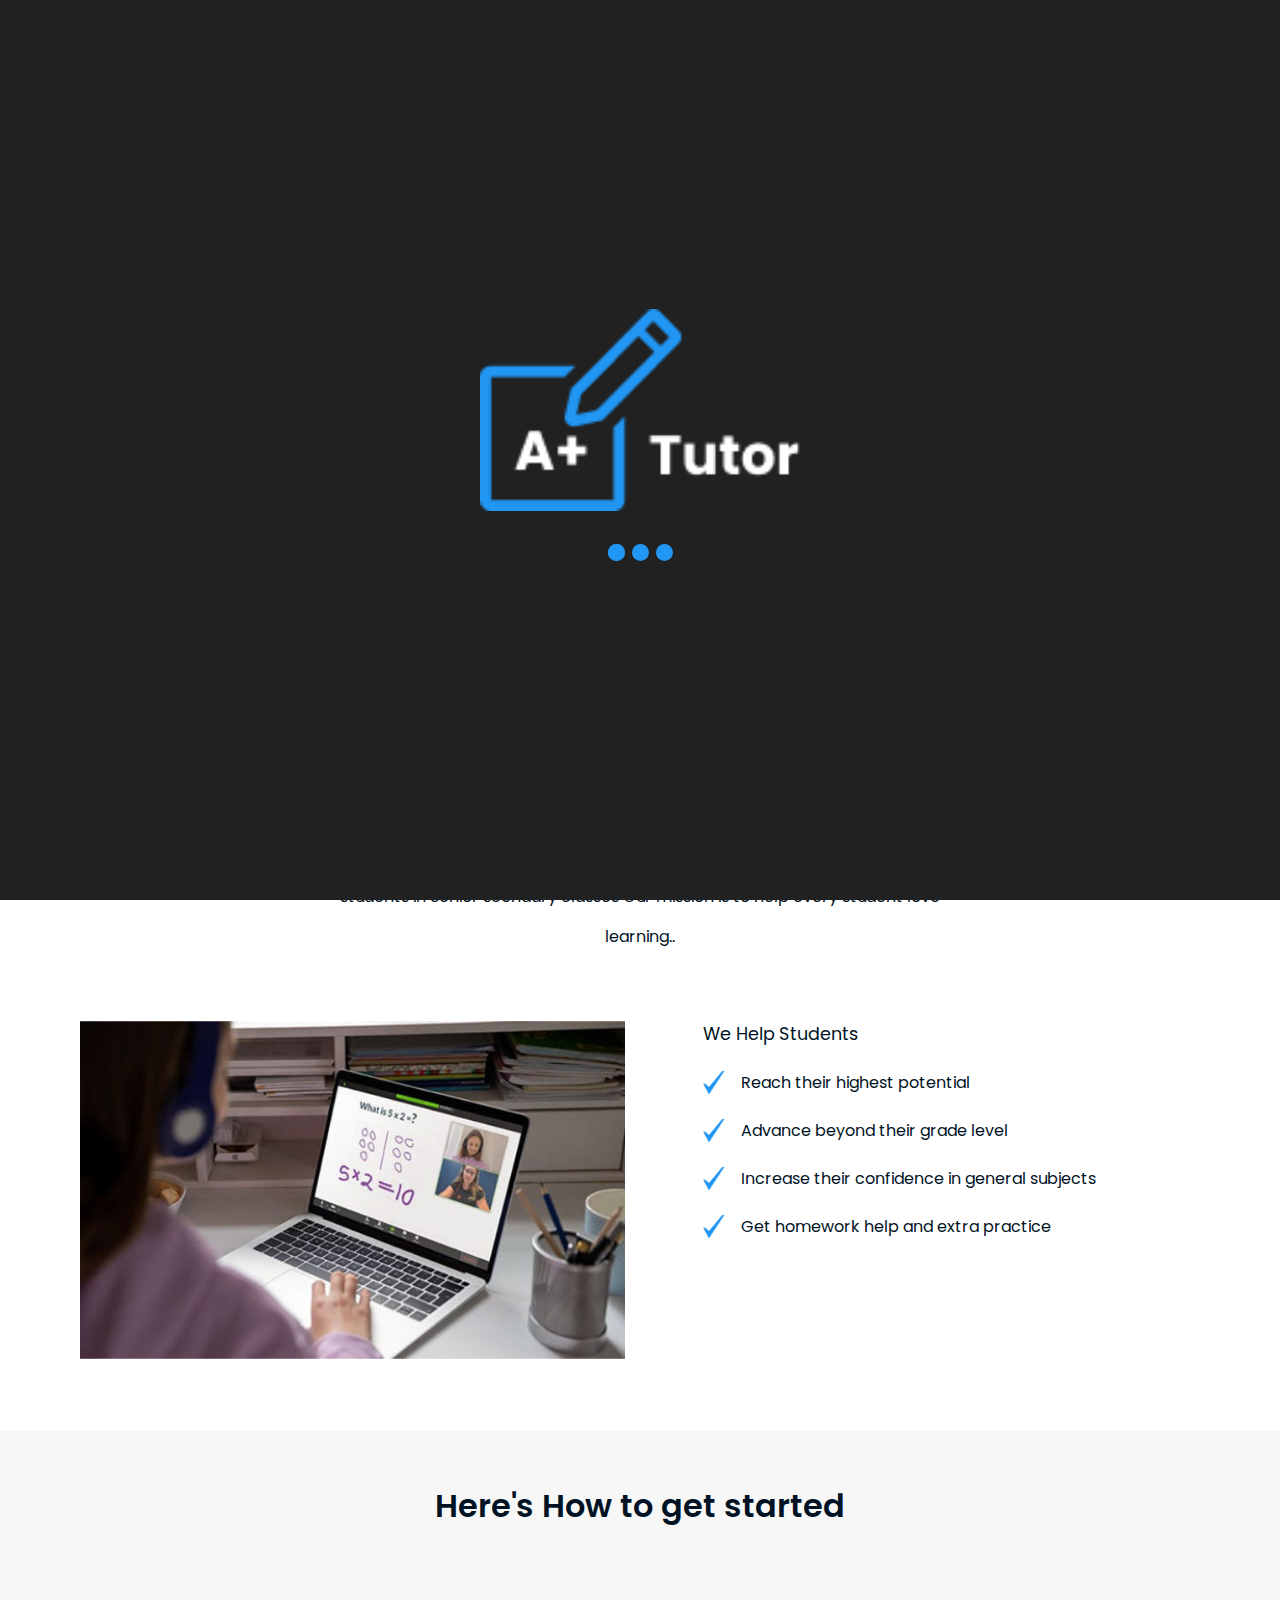
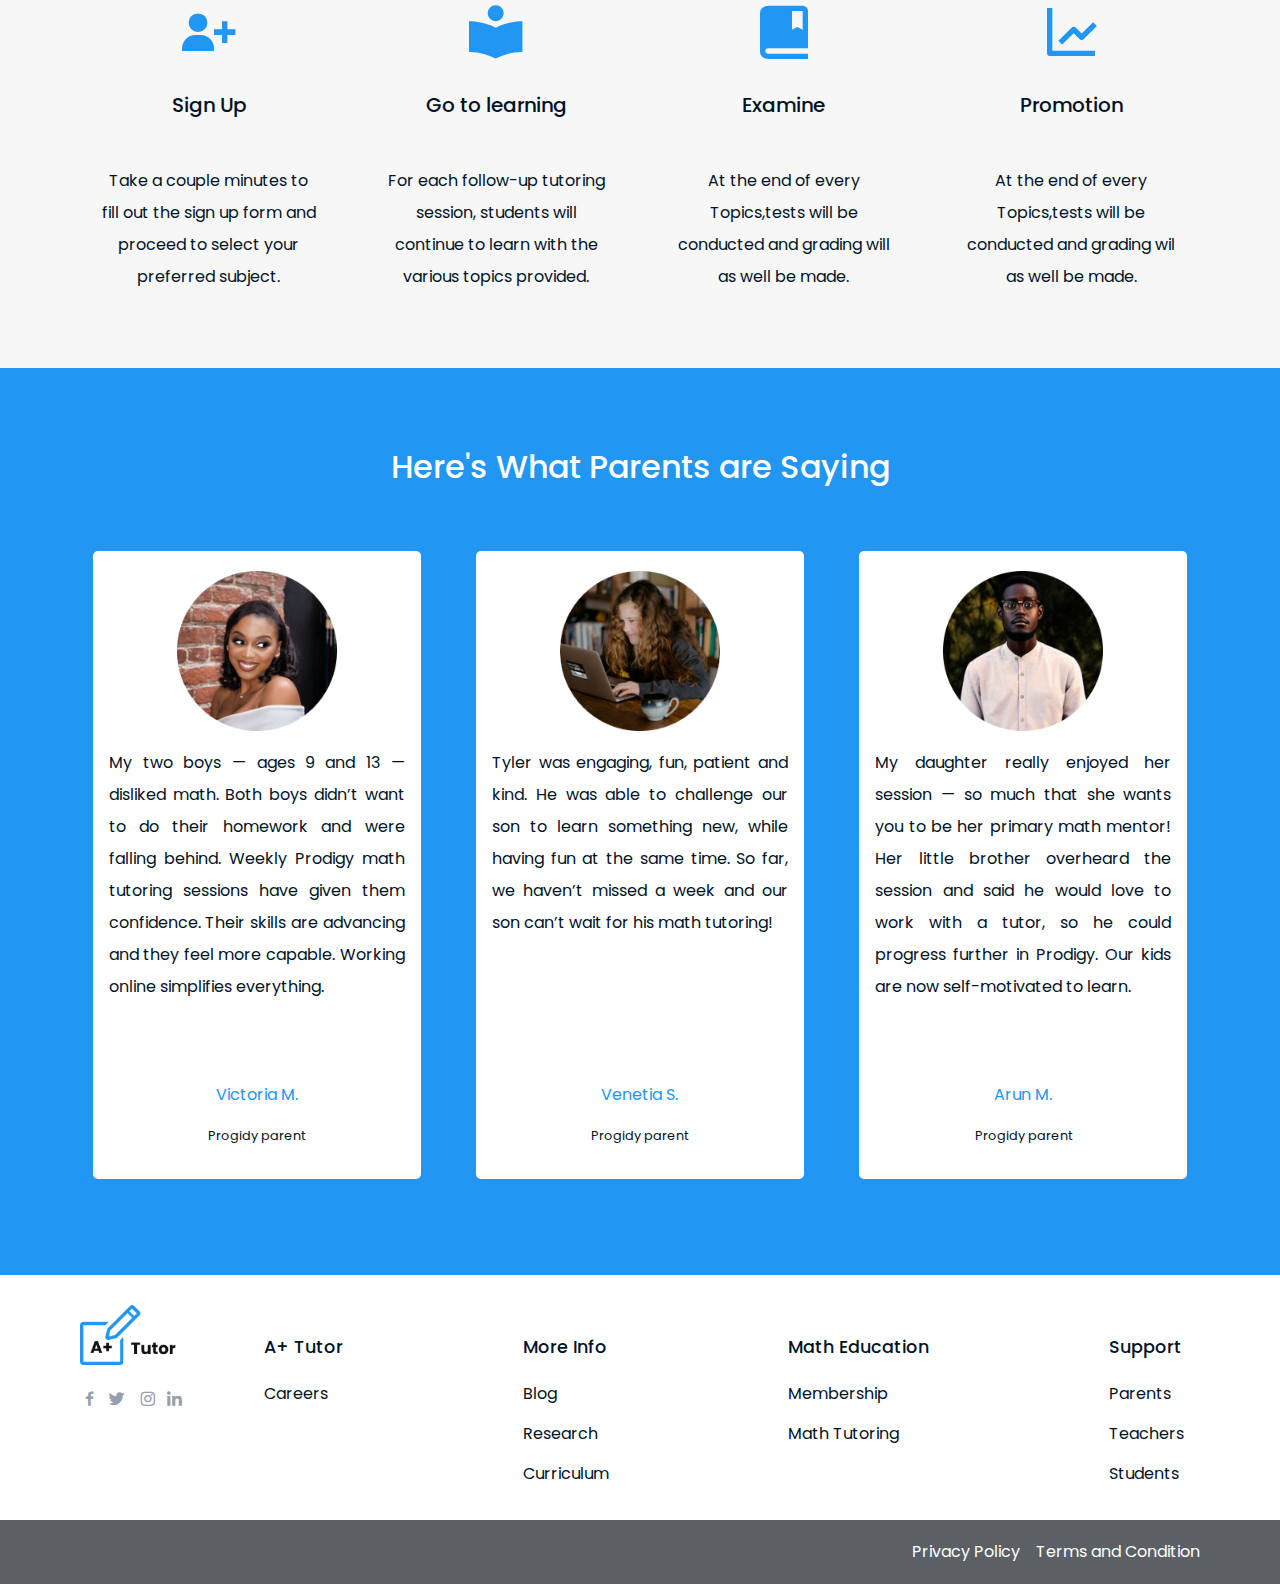
==== index.html @ 0d734cee "added landing page and assets" ====
<!DOCTYPE html>
<html lang="en">

<head>
    <meta charset="UTF-8">
    <meta name="viewport" content="width=device-width, initial-scale=1.0">
    <meta http-equiv="X-UA-Compatible" content="ie=edge">
    <meta name="Description" content="Certificate Landing Page" />
    <link rel="stylesheet" href="assets/css/bootstrap.min.css">
    <link rel="stylesheet" href="https://cdnjs.cloudflare.com/ajax/libs/font-awesome/5.13.1/css/all.min.css">
    <link rel="stylesheet" href="assets/css/styles.css">
    <link href="https://fonts.googleapis.com/css2?family=Poppins&display=swap" rel="stylesheet">
    <link href='https://cdn.jsdelivr.net/npm/boxicons@2.0.5/css/boxicons.min.css' rel='stylesheet'>
    <title>A+ Tutors</title>
</head>

<body>
    <!-- Page Preloader -->
    <div class="loader">
        <div class="w-25">
            <img src="assets/images/logo2.png" class="mx-auto" alt="">
        </div>
        <div class="lds-ellipsis">
            <div></div>
            <div></div>
            <div></div>
            <div></div>
        </div>
    </div>
    <!-- End of Page Preloader -->
    <!--HEADER / NAVIGATION -->


    <header class="header">
        <div class="main-nav">
            <div class="logo"><img src="assets/images/logo.png" alt=""></div>
            <div class="navigation">
                <div class="mid_nav mx-auto">
                    <a href="#" class="link active">HOME</a>
                    <a href="#" class="link ml-lg-4 ml-md-3 ml-sm-2 ml-0">SUBJECTS</a>
                    <a href="#" class="link ml-lg-4 ml-md-3 ml-sm-2 ml-0">EXTRA CURRICULUM</a>
                    <a href="#" class="link ml-lg-4 ml-md-3 ml-sm-2 ml-0">ABOUT US</a>
                </div>
                <div class="authentication pull-right">
                    <a href="" id="Sign_up">Login</a>
                    <a href="pages/sign-up.html" id="login" class="ml-lg-4 ml-md-3 ml-sm-2 ml-0">Sign-Up</a>
                </div>
            </div>

            <div class="menu-btn ml-auto">
                <div class="btn-line"></div>
                <div class="btn-line"></div>
                <div class="btn-line"></div>
            </div>
        </div>

        <div class="landing">
            <h3 class="landing-text">Have More Grinding Knowledge In Basic Subjects with
                <span class="text-blue"> A+Tutor</span>
            </h3>
            <div class="d-flex main_landing">
                <div class="first_area d-flex flex-column justify-content-center">
                    <p>A+Tutor makes learning general subjects like Math, English, Economics and the likes
                        easy for
                        Secondary
                        school students
                    </p>
                    <div>
                        <button class=" learn_button">Learn</button>
                    </div>
                </div>
                <div class="illustration">
                    <img src="assets/images/Illustration.png" alt="">
                </div>
            </div>
        </div>
    </header>

    <!-- End of Navigation -->

    <!-- ================================
        ABOUT SECTION 
    ================================= -->
    <div class="container-fluid py-5 mt-5" id="about">
        <h2 class="text-center title my-3">Online Tutoring is efficient and fun</h2>
        <p class="about_description mx-auto">
            A+Tutor provides a flexible online tutoring approach is curriculum-aligned
            for students in Senior
            scondary classes Our mission is to help every student love learning..
        </p>
        <div class="row">
            <div class="col-lg-6 col-12 mt-5 about-div">
                <div>
                    <img src="assets/images/Rectangle.png" alt="">
                </div>
            </div>
            <div class="col-lg-6 col-12 mt-5 about-div">
                <div class="desc">
                    <p class="mb-4">We Help Students</p>
                    <span class="d-flex mb-xl-4 mb-lg-3 mb-md-2 md-sm-2 mb-2"><img src="assets/images/Vector.png"
                            class="mr-3" alt="">
                        <p class="about_list">Reach their highest potential</p>
                    </span>
                    <span class="d-flex my-xl-4 my-lg-3 my-md-2 my-sm-2 my-2"><img src="assets/images/Vector.png"
                            class="mr-3" alt="">
                        <p class="about_list">Advance beyond their grade level</p>
                    </span>
                    <span class="d-flex my-xl-4 my-lg-3 my-md-2 my-sm-2 my-2"><img src="assets/images/Vector.png"
                            class="mr-3" alt="">
                        <p class="about_list">Increase their confidence in general subjects</p>
                    </span>
                    <span class="d-flex my-xl-4 my-lg-3 my-md-2 my-sm-2 my-2"><img src="assets/images/Vector.png"
                            class="mr-3" alt="">
                        <p class="about_list">Get homework help and extra practice</p>
                    </span>
                </div>
            </div>
        </div>
    </div>

    <!-- END OF LANDING -->


    <!-- ==============================
        GET STARTED SECTION 
    =============================== -->
    <section class="get_started">
        <h2 class="text-center mt-3 title">Here's How to get started</h2>
        <div class="container-fluid get_started_row">
            <div class="row">
                <div class="col-lg-3 col-md-6 col-sm-6 col-xs-12 mt-5">
                    <div class="get_started_card">
                        <div class="get_started_content mb-lg-5 mb-md-3 mb-3">
                            <h1><i class='bx bxs-user-plus'></i></h1>
                            <h5>Sign Up</h5>
                        </div>
                        <div class="contain">
                            <p>Take a couple minutes to fill out the sign up
                                form and proceed to select your preferred subject.
                            </p>
                        </div>
                    </div>
                </div>
                <div class="col-lg-3 col-md-6 col-sm-6 col-xs-12 mt-5">
                    <div class="get_started_card">
                        <div class="get_started_content mb-lg-5 mb-md-3 mb-3">
                            <h1><i class='bx bxs-book-reader'></i></h1>
                            <h5>Go to learning</h5>
                        </div>
                        <div class="contain">
                            <p>For each follow-up tutoring session, students will continue
                                to learn with the various topics provided.
                            </p>
                        </div>
                    </div>
                </div>
                <div class="col-lg-3 col-md-6 col-sm-6 col-xs-12 mt-5">
                    <div class="get_started_card">
                        <div class="get_started_content mb-lg-5 mb-md-3 mb-3">
                            <h1><i class='bx bxs-book-bookmark'></i></h1>
                            <h5>Examine</h5>
                        </div>
                        <div class="contain">
                            <p>At the end of every Topics,tests will
                                be conducted and grading will as well be made.
                            </p>
                        </div>
                    </div>
                </div>
                <div class="col-lg-3 col-md-6 col-sm-6 col-xs-12 mt-5">
                    <div class="get_started_card">
                        <div class="get_started_content mb-lg-5 mb-md-3 mb-3">
                            <h1><i class='bx bx-line-chart'></i></h1>
                            <h5>Promotion</h5>
                        </div>
                        <div class="contain">
                            <p>At the end of every Topics,tests will be
                                conducted and grading wil as well be made.
                            </p>
                        </div>
                    </div>
                </div>
            </div>
        </div>
    </section>

    <!-- ==============================
        REVIEWS SECTION 
    =============================== -->
    <section class="container-fluid" id="review">
        <h2 class="text-center mb-5">Here's What Parents are Saying</h2>
        <div class="row">
            <div class="col-md-4 col-sm-6 col-xs-12 my-3">
                <div class="review_col">
                    <div class="review_img mx-auto my-1">
                        <img src="assets/images/img2.png" alt="">
                    </div>
                    <div>
                        <p class="review_paragraph my-3">
                            My two boys — ages 9 and 13 — disliked math. Both boys didn’t
                            want to do their homework and were falling behind. Weekly Prodigy
                            math tutoring sessions have given them confidence.
                            Their skills are advancing and they feel more capable.
                            Working online simplifies everything.
                        </p>
                    </div>
                    <div class="">
                        <p class="text-blue mt-5 text-center">Victoria M.</p>
                        <p class="text-center mt-1 mb-3"><small>Progidy parent</small></p>
                    </div>
                </div>
            </div>
            <div class="col-md-4 col-sm-6 col-xs-12 my-3">
                <div class="review_col">
                    <div class="review_img mx-auto my-1">
                        <img src="assets/images/img3.png" alt="">
                    </div>
                    <div>
                        <p class="review_paragraph my-3">
                            Tyler was engaging, fun, patient and kind. He was able to challenge our son to learn
                            something new, while having fun at the same time. So far, we haven’t missed a week and our
                            son can’t wait for his math tutoring!
                        </p>
                    </div>
                    <div class="">
                        <p class="text-blue mt-5 text-center">Venetia S.</p>
                        <p class="text-center mt-1 mb-3"><small>Progidy parent</small></p>
                    </div>
                </div>
            </div>
            <div class="col-md-4 col-sm-6 col-xs-12 my-3 mx-auto">
                <div class="review_col">
                    <div class="review_img mx-auto my-1">
                        <img src="assets/images/img1.png" alt="">
                    </div>
                    <div>
                        <p class="review_paragraph my-3">
                            My daughter really enjoyed her session — so much that she wants you to be her primary math
                            mentor! Her little brother overheard the session and said he would love to work with a
                            tutor, so he could progress further in Prodigy. Our kids are now self-motivated to learn.
                        </p>
                    </div>
                    <div class="">
                        <p class="text-blue mt-5 text-center">Arun M.</p>
                        <p class="text-center mt-1 mb-3"><small>Progidy parent</small></p>
                    </div>
                </div>
            </div>
        </div>
    </section>

    <!-- ==============================
        FOOTER
    =============================== -->
    <footer>
        <div class="d-flex w-100 footer_top">
            <div class="logo_area d-flex flex-column">
                <div class="footer_logo mb-4">
                    <img src="assets/images/logo.png" alt="">
                </div>
                <div>
                    <a href="" class="social_icons"><i class='bx bxl-facebook'></i></a>
                    <a href="" class="social_icons mx-1"><i class='bx bxl-twitter'></i></a>
                    <a href="" class="social_icons mx-1"><i class='bx bxl-instagram'></i></a>
                    <a href="" class="social_icons"><i class='bx bxl-linkedin'></i></a>
                </div>
            </div>
            <div class="d-flex justify-content-between w-100 footer_content">
                <div class="mb-2 d-flex flex-column">
                    <h6>A+ Tutor</h6>
                    <a href="">Careers</a>
                </div>
                <div class="mb-2 d-flex flex-column">
                    <h6>More Info</h6>
                    <a href="">Blog</a>
                    <a href="">Research</a>
                    <a href="">Curriculum</a>
                </div>
                <div class="mb-2 d-flex flex-column">
                    <h6>Math Education</h6>
                    <a href="">Membership</a>
                    <a href="">Math Tutoring</a>
                </div>
                <div class="mb-2 d-flex flex-column">
                    <h6>Support</h6>
                    <a href="">Parents</a>
                    <a href="">Teachers</a>
                    <a href="">Students</a>
                </div>
            </div>
        </div>
        <div class="footer_end d-flex justify-content-end">
            <a href="">Privacy Policy</a>
            <a href="" class="ml-3">Terms and Condition</a>
        </div>
    </footer>
    <script src="assets/js/jquery.min.js"></script>
    <script src="assets/js/popper.min.js"></script>
    <script src="assets/js/bootstrap.min.js"></script>
    <script src="assets/js/scripts.js"></script>

</body>

</html>
---- assets/css/styles.css ----
/* ==================================================== */
/* ====== Main Style Sheet for A+ Tutors website ====== */
/* ==================================================== */
@import url(./navigation.css);
* {
	margin: 0;
	padding: 0;
	color: var(--primary-color);
	font-family: 'Poppins', sans-serif;
}
img {
    width: 100%;
    height: auto;
}
.text-blue {
    color: var(--secondary-color);
}


/* ================================================= */
/* ======================= LANDING ================= */
/* ================================================= */

.landing {
    padding: 10px 80px;
}
.first_area {
    width: 32%;
}
.landing-text {
	font-size: 2rem;
    font-weight: 600;
    width: 50%;
    line-height: 3rem;
    transform: translateY(11vw);
}
.landing p {
    line-height: 2;
    margin-top: 5vw;
}
.learn_button {
    padding: 0.6rem 3.5rem;
    outline: none;
    border: none;
    border-radius: 3px;
    background-color: var(--secondary-color);
    color: var(--white);
}
.learn_button:hover,
.learn_button:active,
.learn_button:focus {
    background-color: #001325;
    color: var(--white);
    outline: none;
}

/* ------------ END OF LANDING STYLES ------------ */

/* ================================================= */
/* ================= ABOUT SECTION ================= */
/* ================================================= */

#about {
    padding: 10px 80px;
    padding-bottom: 4.5rem !important;
}
.title {
	color: #001325;
	font-weight: 600;
}
.about_description {
    width: 60%;
    text-align: center;
    line-height: 2.5rem;
    margin-top: 2rem;
}
.desc {
    padding-left: 3rem;
}
.desc p {
    font-size: 1.1rem;
}
.about_list {
    font-size: 1rem !important;
    margin: 0;
}
.desc span img {
    width: 1.4rem;
    margin-right: 1rem;
}

/* ------------ END OF ABOUT SECTION ------------ */


/* ================================================= */
/* ============== GET STARTED SECTION ============== */
/* ================================================= */
.get_started {
    padding: 40px 80px;
    background-color: var(--background);
}
.get_started_row {
	padding-left: 0 !important;
	padding-right: 0 !important;
}
.get_started_card {
	width: 100%;
	padding: 1.2rem;
	border-radius: 10px;
    /* box-shadow: 0px 0px 1px rgba(0, 0, 0, 0.04), 0px 2px 6px rgba(0, 0, 0, 0.04), 0px 10px 20px rgba(0, 0, 0, 0.04); */
    text-align: center;
}
.get_started_content h1 {
    font-size: 4rem;
    width: fit-content;
    margin-left: auto;
    margin-right: auto;
    margin-bottom: 1rem;
}
.get_started_content h1 i {
    color: var(--secondary-color);
}
.get_started_card p {
    line-height: 2rem;
}

/* ================================================= */
/* ================= REVIEW SECTION ================= */
/* ================================================= */
#review {
    background-color: var(--secondary-color);
    padding:5rem 80px;
}
#review h2 {
    color: var(--white);
}
.review_col {
    padding: 1rem;
    background-color: var(--white);
    border-radius: 5px;
    margin: 0 0.8rem;
}
.review_paragraph {
    font-size: 1rem;
    line-height: 2rem;
    text-align: justify;
    min-height: 18rem;
}
.review_img {
    width: 10rem;
}


@media screen and (max-width: 1200px) {
    .first_area {
        width: 60%;
    }
    .landing-text {
        font-size: 1.8rem;
        width: 60%;
        transform: translateY(9vw);
    }
    .title, #review h2  {
        font-size: 1.6rem;
    }
    .review_paragraph {
        min-height: 22rem;
    }
    
}

@media screen and (max-width: 962px) {
    .first_area {
        width: 70%;
    }
    .landing-text {
        font-size: 1.6rem;
        width: 80%;
        transform: translateY(8vw);
    }
    .landing p {
        font-size: 0.9rem;
        line-height: 1.8;
    }
    .title, #review h2 {
        font-size: 1.4rem;
    }
    .about_description {
        line-height: 1.8;
    }
    .desc {
        padding-left: 0.1rem;
    }
    .get_started p {
        font-size: 0.9rem;
        line-height: 1.8;
    }
    #review {
        padding: 3rem 60px;
    }
    .review_col {
        padding: 0.5rem;
        margin: 0.1rem;
    }
    .review_paragraph {
        font-size: 0.9rem;
        line-height: 1.8;
        min-height: 20rem;
    }
}

@media screen and (max-width: 768px) {
	.landing, .get_started {
		padding: 40px 40px;
    }
    .main_landing {
        flex-direction: column;
    }
    .landing-text {
        font-size: 1.5rem;
        width: 80%;
        transform: translateY(0);
        line-height: 1.7;
        margin-top: 1.5rem;
    }
    .landing p {
        margin-top: 0rem;
        margin-bottom: 1.2rem;
    }
    .illustration {
        margin-top: -8rem;
        z-index: -1;
    }
	#about {
		padding: 20px 40px;
    }
    .review_paragraph {
        font-size: 0.9rem;
        line-height: 1.8;
        min-height: 18rem;
    }
}

@media screen and (max-width: 578px) {
    .main-nav, #about {
        padding: 20px 20px;
    }
    .landing-text {
        font-size: 1.3rem;
        width: 100%;
        line-height: 1.6;
        margin-top: 3.5rem;
        text-align: center;
    }
    .first_area {
        width: 100%;
    }
    .landing p {
        margin-top: 1rem;
        margin-bottom: 1.2rem;
        text-align: center;
        
    }
    .title, #review h2 {
        font-size: 1.2rem;
    }
    .learn_button {
        display: block;
        margin-left: auto;
        margin-right: auto;
    }
    .illustration {
        margin-top: 0.1rem;
    }
    .about_description {
        width: 100%;
        font-size: 0.9rem;
    }
    .desc p {
        font-size: 1rem;
    }
    .about_list {
        font-size: 0.9rem;
    }
    .desc span img {
        width: 1.2rem;
        max-height: 1.5rem;
    }
    .review_col {
        padding: 1.3rem;
    }
    .review_paragraph {
        min-height: 13rem !important;
    }
}

@media screen and (max-width: 460px) {
    #review {
        background-color: var(--secondary-color);
        padding:5rem 40px;
    }
}
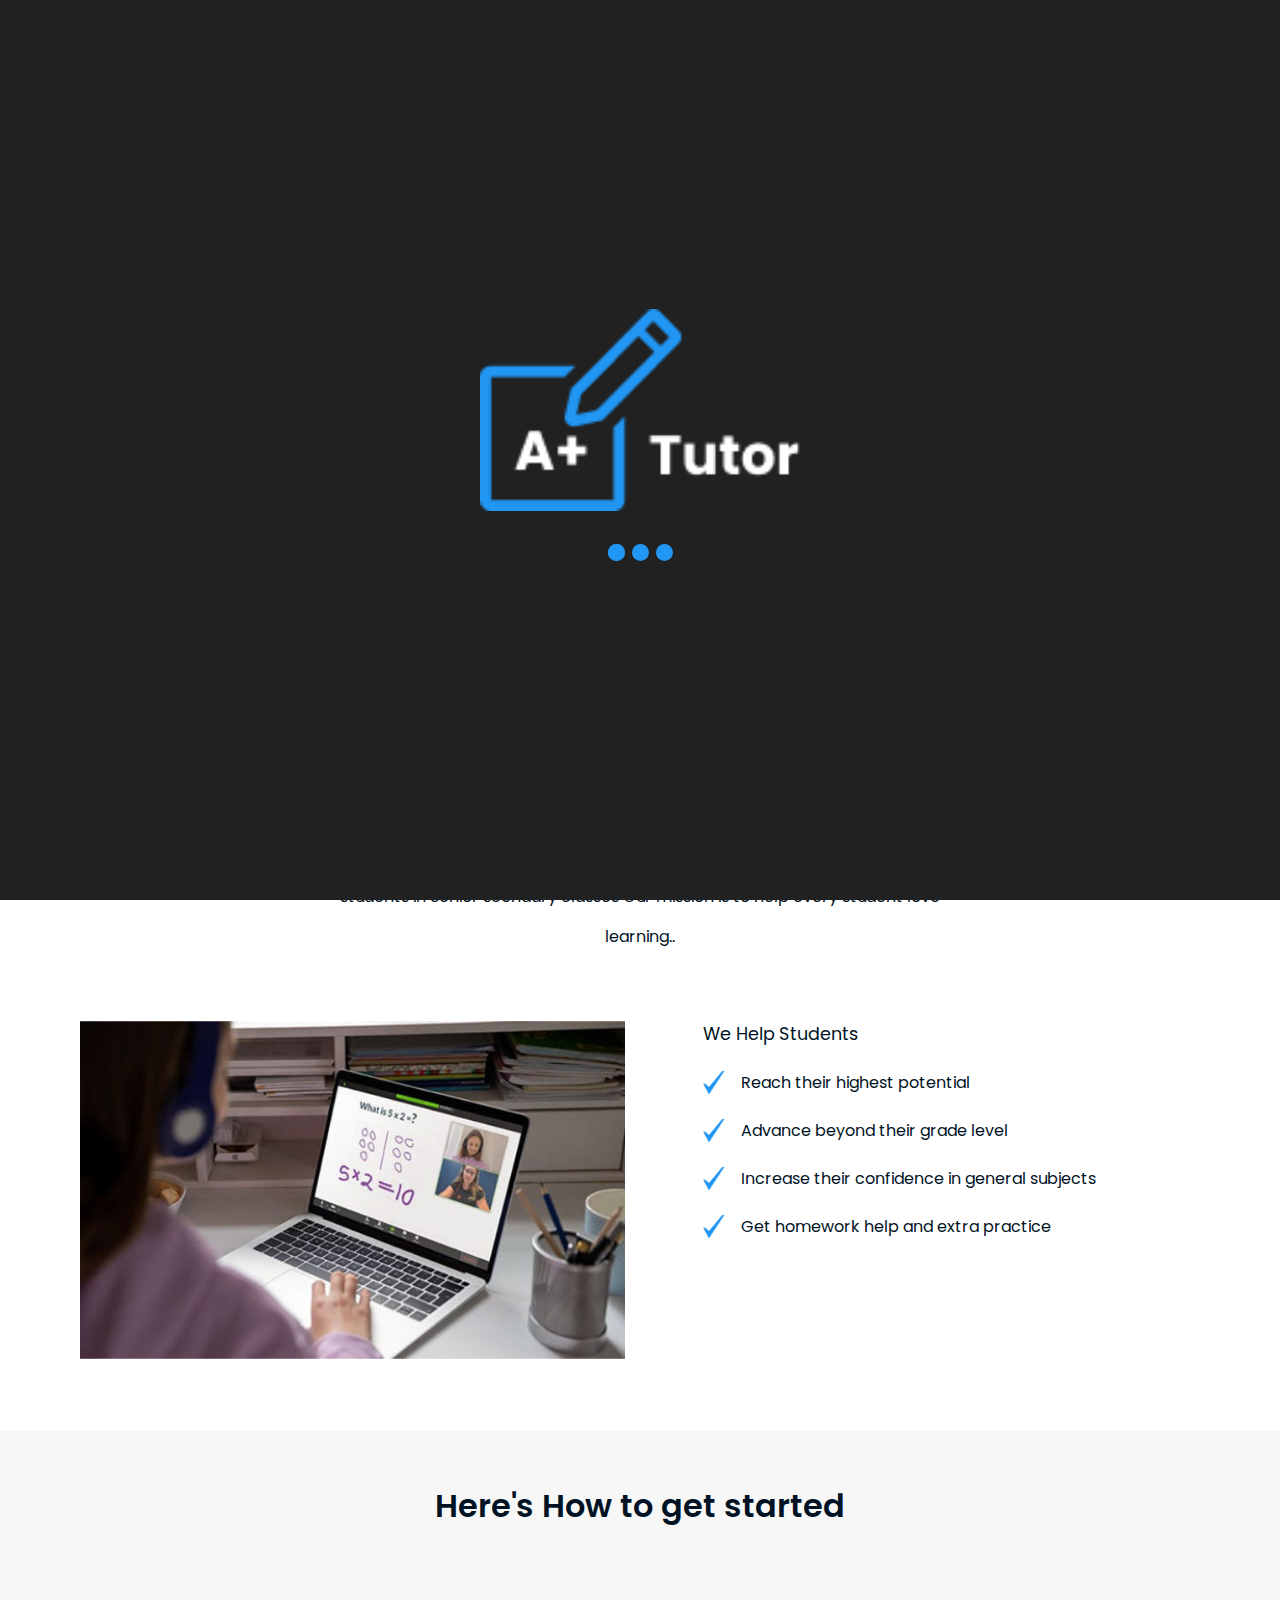
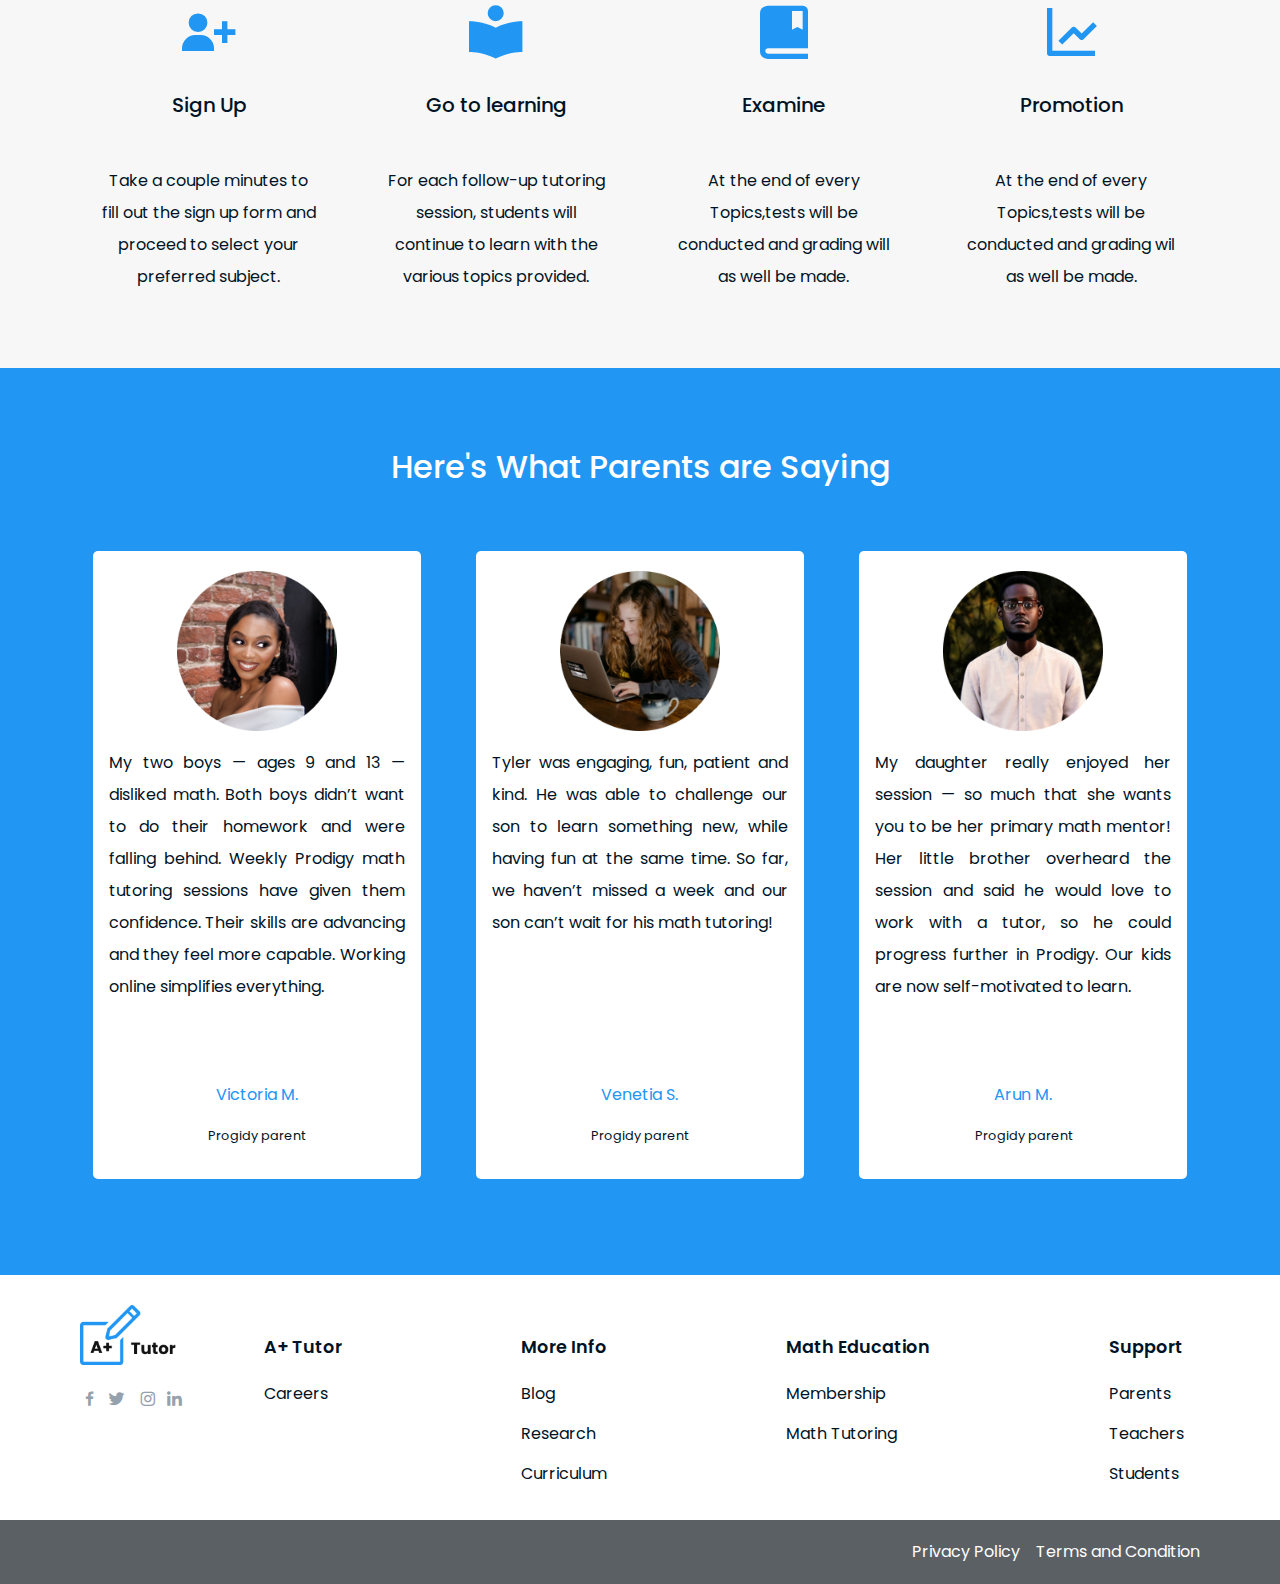
==== commit 2d133d82: "added sign-up page" ====
--- a/index.html
+++ b/index.html
@@ -5,7 +5,7 @@
     <meta charset="UTF-8">
     <meta name="viewport" content="width=device-width, initial-scale=1.0">
     <meta http-equiv="X-UA-Compatible" content="ie=edge">
-    <meta name="Description" content="Certificate Landing Page" />
+    <meta name="Description" content="A+ Tutors Official Site" />
     <link rel="stylesheet" href="assets/css/bootstrap.min.css">
     <link rel="stylesheet" href="https://cdnjs.cloudflare.com/ajax/libs/font-awesome/5.13.1/css/all.min.css">
     <link rel="stylesheet" href="assets/css/styles.css">
@@ -42,7 +42,7 @@
                     <a href="#" class="link ml-lg-4 ml-md-3 ml-sm-2 ml-0">ABOUT US</a>
                 </div>
                 <div class="authentication pull-right">
-                    <a href="" id="Sign_up">Login</a>
+                    <a href="pages/sign-in.html" id="Sign_up">Login</a>
                     <a href="pages/sign-up.html" id="login" class="ml-lg-4 ml-md-3 ml-sm-2 ml-0">Sign-Up</a>
                 </div>
             </div>
--- a/assets/css/styles.css
+++ b/assets/css/styles.css
@@ -8,6 +8,9 @@
 	color: var(--primary-color);
 	font-family: 'Poppins', sans-serif;
 }
+body {
+    overflow-x: hidden;
+}
 img {
     width: 100%;
     height: auto;
@@ -242,7 +245,7 @@
 }
 
 @media screen and (max-width: 578px) {
-    .main-nav, #about {
+    #about {
         padding: 20px 20px;
     }
     .landing-text {
